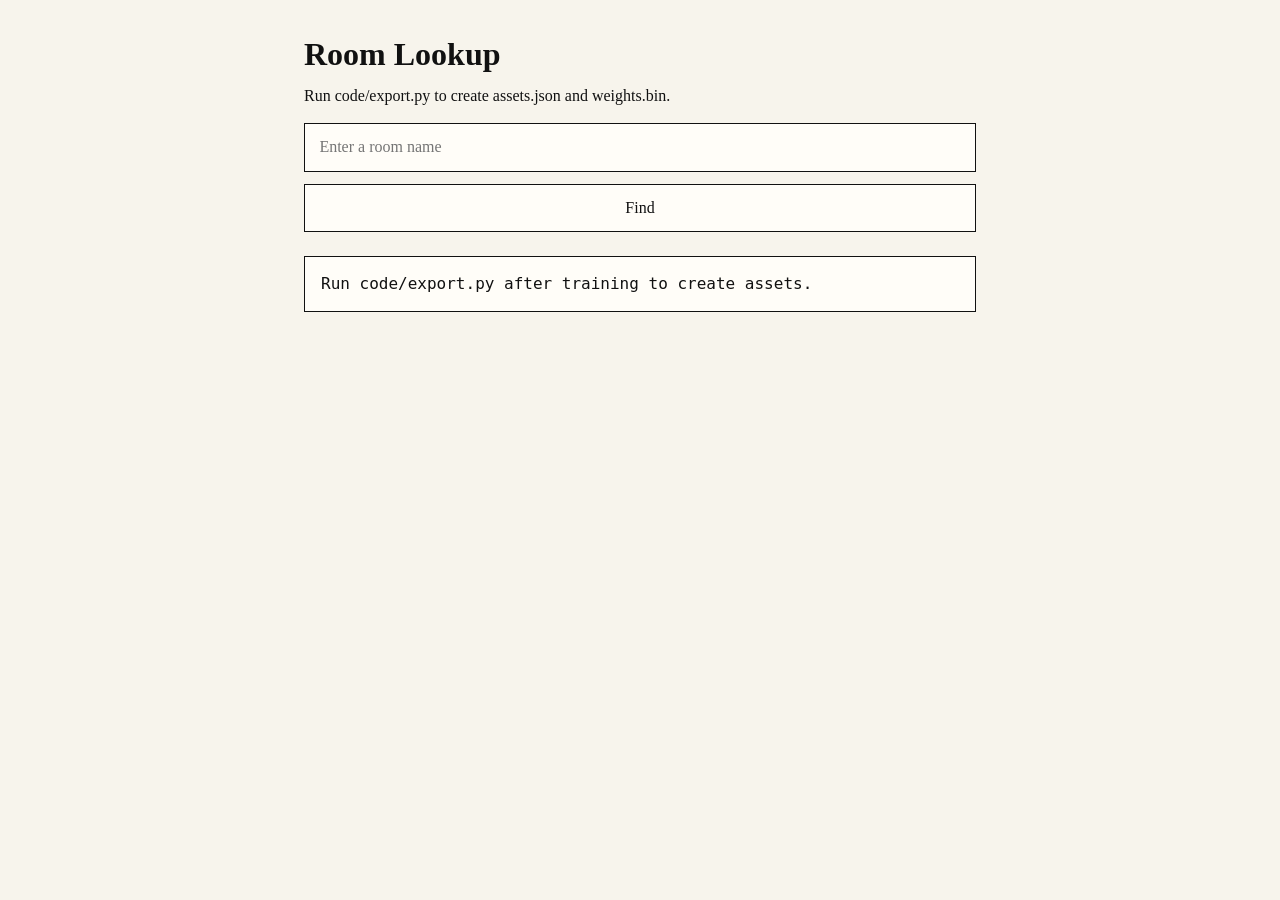
==== code/app/index.html @ 99fea74f "" ====
<!doctype html>
<html lang="en">
	<head>
		<meta charset="utf-8">
		<meta
			name="viewport"
			content="width=device-width, initial-scale=1"
		>
		<title>Room Lookup</title>
		<style>
			:root {
				color: #111;
				background: #f7f4ec;
				font: 16px/1.4 Georgia, "Times New Roman", serif;
			}

			body {
				margin: 0;
			}

			main {
				max-width: 42rem;
				margin: 0 auto;
				padding: 2rem 1rem 3rem;
			}

			h1 {
				margin: 0 0 0.5rem;
				font-size: 2rem;
			}

			p {
				margin: 0 0 1rem;
			}

			form {
				display: grid;
				gap: 0.75rem;
			}

			input,
			button {
				font: inherit;
				padding: 0.75rem 0.9rem;
				border: 1px solid #111;
				border-radius: 0;
				background: #fffdf8;
				color: inherit;
			}

			button {
				cursor: pointer;
			}

			pre {
				margin: 1.5rem 0 0;
				padding: 1rem;
				border: 1px solid #111;
				background: #fffdf8;
				white-space: pre-wrap;
				word-break: break-word;
			}
		</style>
		<script defer src="./app.js"></script>
	</head>
	<body>
		<main>
			<h1>Room Lookup</h1>
			<p id="status">Loading model assets.</p>
			<form id="form">
				<input
					id="input"
					autocomplete="off"
					placeholder="Enter a room name"
					spellcheck="false"
				>
				<button id="run" disabled type="submit">Find</button>
			</form>
			<pre id="out">Run code/export.py after training to create assets.</pre>
		</main>
	</body>
</html>
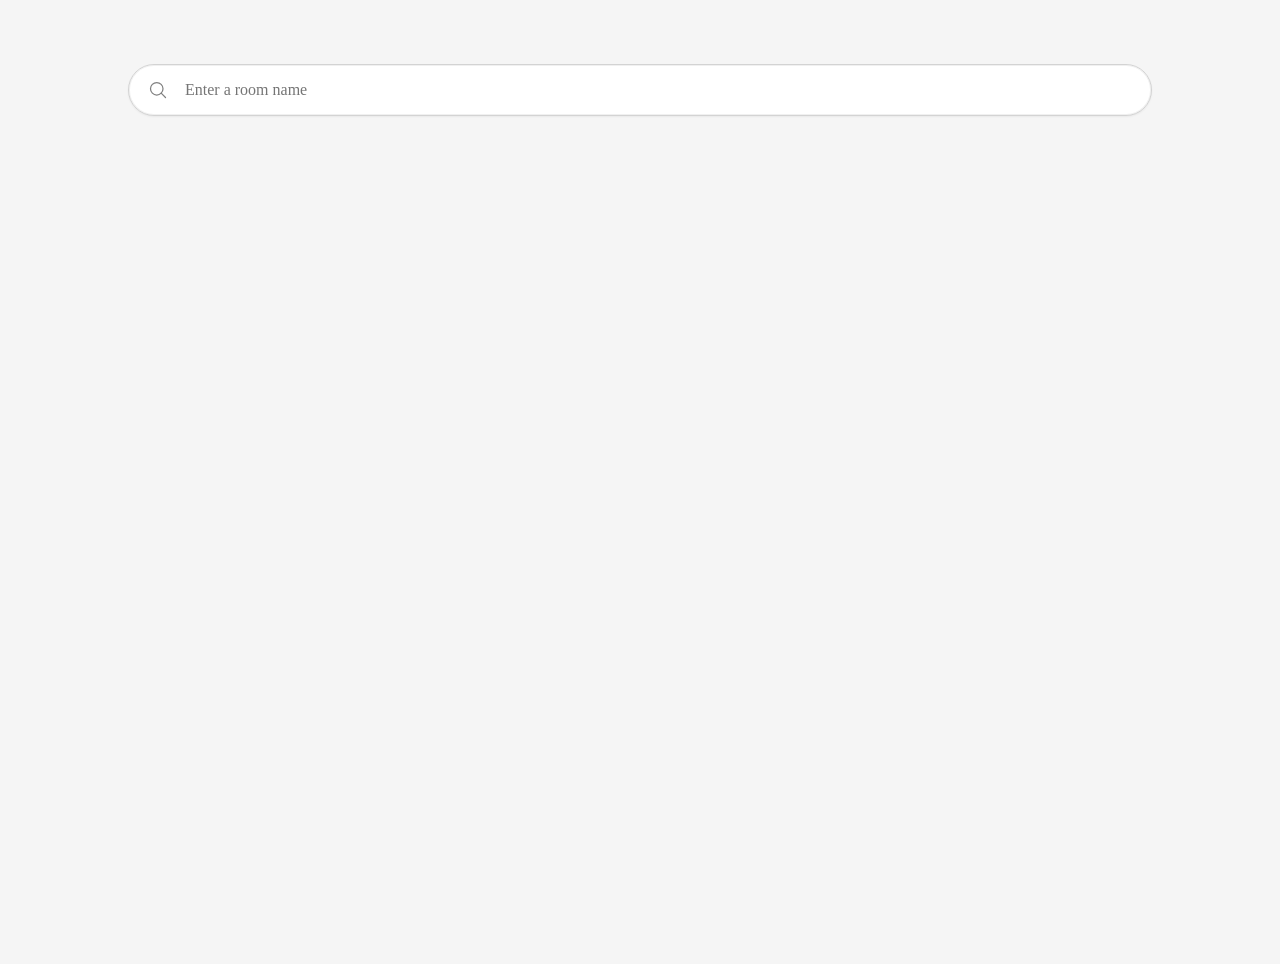
==== commit 0ffd4d34: "" ====
--- a/code/app/index.html
+++ b/code/app/index.html
@@ -2,81 +2,51 @@
 <html lang="en">
 	<head>
 		<meta charset="utf-8">
-		<meta
-			name="viewport"
-			content="width=device-width, initial-scale=1"
-		>
-		<title>Room Lookup</title>
-		<style>
-			:root {
-				color: #111;
-				background: #f7f4ec;
-				font: 16px/1.4 Georgia, "Times New Roman", serif;
-			}
-
-			body {
-				margin: 0;
-			}
-
-			main {
-				max-width: 42rem;
-				margin: 0 auto;
-				padding: 2rem 1rem 3rem;
-			}
-
-			h1 {
-				margin: 0 0 0.5rem;
-				font-size: 2rem;
-			}
-
-			p {
-				margin: 0 0 1rem;
-			}
-
-			form {
-				display: grid;
-				gap: 0.75rem;
-			}
-
-			input,
-			button {
-				font: inherit;
-				padding: 0.75rem 0.9rem;
-				border: 1px solid #111;
-				border-radius: 0;
-				background: #fffdf8;
-				color: inherit;
-			}
-
-			button {
-				cursor: pointer;
-			}
-
-			pre {
-				margin: 1.5rem 0 0;
-				padding: 1rem;
-				border: 1px solid #111;
-				background: #fffdf8;
-				white-space: pre-wrap;
-				word-break: break-word;
-			}
-		</style>
-		<script defer src="./app.js"></script>
-	</head>
-	<body>
-		<main>
-			<h1>Room Lookup</h1>
-			<p id="status">Loading model assets.</p>
-			<form id="form">
-				<input
-					id="input"
-					autocomplete="off"
-					placeholder="Enter a room name"
-					spellcheck="false"
-				>
-				<button id="run" disabled type="submit">Find</button>
-			</form>
-			<pre id="out">Run code/export.py after training to create assets.</pre>
-		</main>
-	</body>
-</html>
+		<meta name="viewport" content="width=device-width, initial-scale=1">
+		<title>sutd404</title>
+		<link rel="preconnect" href="https://rsms.me/">
+		<link rel="stylesheet" href="https://rsms.me/inter/inter.css">
+		<link rel="stylesheet" href="index.css">
+		<script defer src="index.js"></script>
+		</head>
+			<body>
+				<main>
+					<div id="search">
+						<svg
+							id="icon"
+							xmlns="http://www.w3.org/2000/svg"
+							viewBox="0 0 256 256"
+						>
+							<rect width="256" height="256" fill="none"/>
+							<circle
+								cx="112"
+								cy="112"
+								r="80"
+								fill="none"
+								stroke="currentColor"
+								stroke-linecap="round"
+								stroke-linejoin="round"
+								stroke-width="16"
+							/>
+							<line
+								x1="168.57"
+								y1="168.57"
+								x2="224"
+								y2="224"
+								fill="none"
+								stroke="currentColor"
+								stroke-linecap="round"
+								stroke-linejoin="round"
+								stroke-width="16"
+							/>
+						</svg>
+						<input
+							id="input"
+							maxlength="128"
+							placeholder="Enter a room name"
+						>
+					</div>
+					<table id="output"></table>
+				</main>
+			</body>
+		</html>
--- a/code/app/index.css
+++ b/code/app/index.css
@@ -0,0 +1,70 @@
+* {
+	box-sizing: border-box;
+	font-family: "Inter";
+	font-size: 16px;
+	font-weight: 400;
+}
+
+body {
+	background: whitesmoke;
+	height: 100vh;
+	margin: 0;
+	padding: 0;
+	width: 100vw;
+}
+
+main {
+	margin: 4rem auto;
+	width: 80vw;
+}
+
+#search {
+	position: relative;
+	width: 100%;
+}
+
+#icon {
+	color: grey;
+	height: 1.25rem;
+	left: 1.25rem;
+	pointer-events: none;
+	position: absolute;
+	top: 50%;
+	transform: translateY(-50%);
+	width: 1.25rem;
+}
+
+input {
+	border: 1px solid lightgrey;
+	border-radius: 2rem;
+	box-shadow: rgb(255, 255, 255) 0px 0px 0px 0px inset, oklch(0.1157 0 none / 0.06) 0px 0px 0px 1px inset, rgba(0, 0, 0, 0.05) 0px 1px 2px 0px;
+	font-family: "Inter";
+	outline: none;
+	padding: 1rem 2rem 1rem 3.5rem;
+	width: 100%;
+}
+
+table {
+	border-collapse: collapse;
+	margin-top: 2rem;
+	table-layout: fixed;
+	width: 100%;
+}
+
+td {
+	border: 0;
+	padding: 0;
+}
+
+td:first-child {
+	max-width: 32ch;
+	overflow: hidden;
+	text-overflow: ellipsis;
+	text-align: left;
+	white-space: nowrap;
+}
+
+td:last-child {
+	font-weight: 500;
+	text-align: right;
+}
